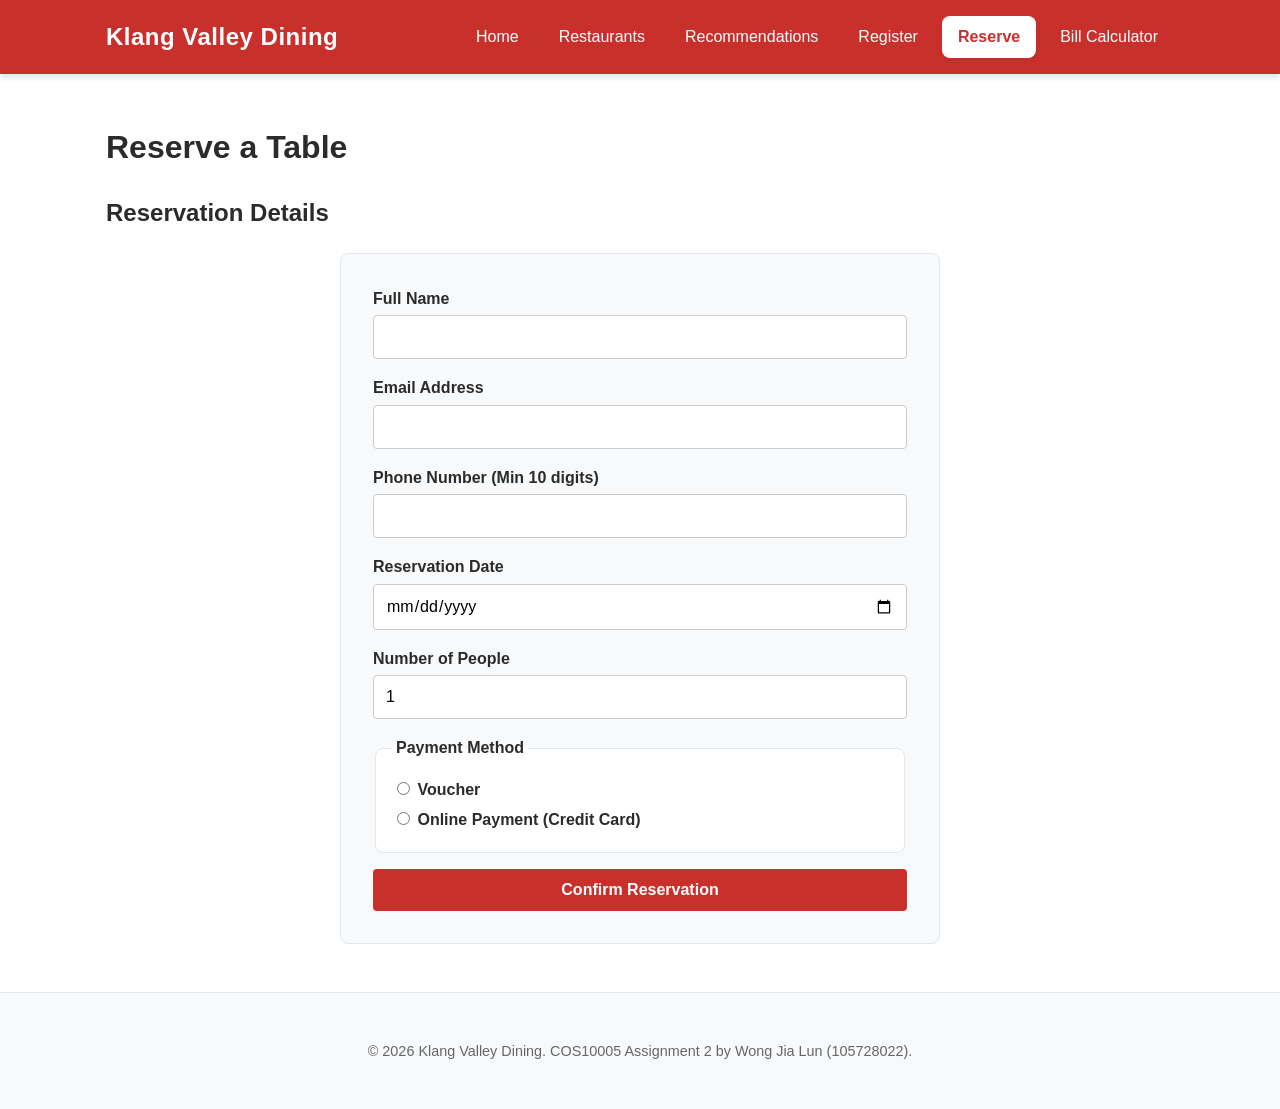
==== assignment2/reservation.html @ b59c60e5 "Assignment 2 for web development my website for assignment 2" ====
<!DOCTYPE html>
<html lang="en">
<head>
    <meta charset="utf-8">
    <meta name="viewport" content="width=device-width, initial-scale=1">
    <meta name="description" content="Secure your table at one of our top-rated restaurants with our easy online reservation form.">
    <title>Reservation | Klang Valley Dining</title>
    <!-- One external stylesheet shared by every page -->
    <link rel="stylesheet" href="css/style.css">
    <!-- One script file shared by every page; "defer" runs it after the HTML is parsed -->
    <script src="js/script.js" defer></script>
</head>
<body>

    <!-- ===== Shared header + navigation ===== -->
    <header class="site-header">
        <div class="header-inner">
            <div class="site-name">Klang Valley Dining</div>
            <nav aria-label="Main navigation">
                <ul class="nav-list">
                    <li><a href="index.html">Home</a></li>
                    <li><a href="restaurants.html">Restaurants</a></li>
                    <li><a href="recommend.html">Recommendations</a></li>
                    <li><a href="register.html">Register</a></li>
                    <li><a href="reservation.html" class="active">Reserve</a></li>
                    <li><a href="bill.html">Bill Calculator</a></li>
                </ul>
            </nav>
        </div>
    </header>

    <!-- ===== Page content ===== -->
    <main>
        <h1>Reserve a Table</h1>

        <section id="reservation-section">
            <h2>Reservation Details</h2>

  <form id="reservation-form">
    <!-- Required fields -->
    <div class="form-group">
        <label for="res-name">Full Name</label>
        <input type="text" id="res-name" name="name">
        <span id="res-name-error" class="error-message"></span>
    </div>

    <div class="form-group">
        <label for="res-email">Email Address</label>
        <input type="text" id="res-email" name="email">
        <span id="res-email-error" class="error-message"></span>
    </div>

    <div class="form-group">
        <label for="res-phone">Phone Number (Min 10 digits)</label>
        <input type="text" id="res-phone" name="phone">
        <span id="res-phone-error" class="error-message"></span>
    </div>

    <div class="form-group">
        <label for="res-date">Reservation Date</label>
        <input type="date" id="res-date" name="date">
        <span id="res-date-error" class="error-message"></span>
    </div>

    <div class="form-group">
        <label for="res-people">Number of People</label>
        <input type="number" id="res-people" name="people" min="1" value="1">
        <span id="res-people-error" class="error-message"></span>
    </div>

    <!-- Payment Selection -->
    <fieldset class="form-group">
        <legend>Payment Method</legend>
        <label><input type="radio" name="payment" value="voucher"> Voucher</label>
        <label><input type="radio" name="payment" value="online"> Online Payment (Credit Card)</label>
        <span id="res-payment-error" class="error-message" style="display:block;"></span>
    </fieldset>

    <!-- Voucher Section (Hidden by default) -->
    <div id="section-voucher" style="display: none;" class="form-group">
        <label for="res-voucher">12-Digit Voucher Code</label>
        <input type="text" id="res-voucher" name="voucher" placeholder="Enter 12-digit code">
    </div>

    <!-- Credit Card Section (Hidden by default) -->
    <div id="section-cc" style="display: none;" class="form-group">
        <label for="res-cc-type">Card Type</label>
        <select id="res-cc-type" name="cc-type">
            <option value="visa-mc">Visa / Mastercard</option>
            <option value="amex">American Express</option>
        </select>

        <label for="res-cc-number" style="margin-top: 10px;">Credit Card Number</label>
        <input type="text" id="res-cc-number" name="cc-number" placeholder="Digits only">
        <span id="res-cc-error" class="error-message"></span>
    </div>

    <button type="submit">Confirm Reservation</button>
</form>
        </section>
    </main>

    <!-- ===== Shared footer ===== -->
    <footer class="site-footer">
        <!-- Remember to update the TODOs with your Name and Student ID -->
        <p>&copy; 2026 Klang Valley Dining. COS10005 Assignment 2 by Wong Jia Lun (105728022).</p>
    </footer>

</body>
</html>
---- assignment2/css/style.css ----
/* ==========================================================================
   COS10005 Assignment 2 - style.css
   Author: TODO Your Name (TODO Student ID)

   Contents
   1. Design tokens (colours, spacing, fonts)
   2. Base / reset
   3. Layout helpers
   4. Header and navigation
   5. Footer
   6. Restaurant cards
   7. Forms and error messages
   8. Buttons
   9. Responsive: tablet (768px - 1023px)
   10. Responsive: mobile (767px and below)
   ========================================================================== */

/* 1. Design tokens ------------------------------------------------------- */
:root {
    /* Refined palette with high contrast for accessibility */
    --colour-text: #2b2b2b;
    --colour-text-muted: #666666;
    --colour-background: #ffffff;
    --colour-primary: #c9302c; /* Appetizing deep red */
    --colour-primary-hover: #ac2925;
    --colour-primary-text: #ffffff;
    --colour-surface: #f8f9fa; /* Light grey for sections/forms */
    --colour-border: #e2e8f0;
    --colour-error: #d9534f;
    
    /* Spacing and layout elements */
    --space-xs: 0.25rem;
    --space-s: 0.5rem;
    --space-m: 1rem;
    --space-l: 2rem;
    --space-xl: 3rem;
    
    /* Modern system font stack */
    --font-body: 'Segoe UI', Roboto, 'Helvetica Neue', Arial, sans-serif;
    --radius: 8px;
    --shadow-sm: 0 2px 4px rgba(0,0,0,0.05);
    --shadow-md: 0 4px 6px rgba(0,0,0,0.1);
    --transition: all 0.3s ease;
}

/* 2. Base / reset -------------------------------------------------------- */
* { /* Fixed the typo from '-' to '*' */
    box-sizing: border-box;
}

body {
    margin: 0;
    font-family: var(--font-body);
    font-size: 1rem;
    line-height: 1.6;
    color: var(--colour-text);
    background-color: var(--colour-background);
}

h1, h2, h3 {
    color: var(--colour-text);
    margin-top: 0;
}

img {
    max-width: 100%;
    height: auto;
    display: block;
}

/* 3. Layout helpers ------------------------------------------------------ */
main {
    max-width: 1100px;
    margin: 0 auto;
    padding: var(--space-xl) var(--space-m);
    min-height: 70vh; /* Keeps footer at bottom on short pages */
}

/* 4. Header and navigation ----------------------------------------------- */
.site-header {
    background-color: var(--colour-primary);
    color: var(--colour-primary-text);
    box-shadow: var(--shadow-md);
    position: sticky;
    top: 0;
    z-index: 100;
}

.header-inner {
    max-width: 1100px;
    margin: 0 auto;
    padding: var(--space-m);
    display: flex;
    flex-wrap: wrap;
    align-items: center;
    justify-content: space-between;
    gap: var(--space-m);
}

.site-name {
    margin: 0;
    font-size: 1.5rem;
    font-weight: 700;
    letter-spacing: 0.5px;
}

.nav-list {
    list-style: none;
    margin: 0;
    padding: 0;
    display: flex;
    flex-wrap: wrap;
    gap: var(--space-s);
}

.nav-list a {
    display: block;
    padding: var(--space-s) var(--space-m);
    color: var(--colour-primary-text);
    text-decoration: none;
    border-radius: var(--radius);
    transition: var(--transition);
    font-weight: 500;
}

.nav-list a:hover,
.nav-list a:focus {
    background-color: rgba(255, 255, 255, 0.15);
}

.nav-list a.active {
    background-color: var(--colour-primary-text);
    color: var(--colour-primary);
    font-weight: 700;
    box-shadow: var(--shadow-sm);
}

/* --- Hero Image Styles --- */
.hero-container {
    width: 100%;
    height: 400px; /* Constrains the height so text stays visible above the fold */
    border-radius: var(--radius);
    overflow: hidden;
    margin-bottom: var(--space-l);
    box-shadow: var(--shadow-md);
}

#hero-img {
    width: 100%;
    height: 100%;
    object-fit: cover; /* Crops the image to fit the container without squishing it */
    object-position: center; /* Keeps the focus on the center of the food */
}

/* 5. Footer -------------------------------------------------------------- */
.site-footer {
    background-color: var(--colour-surface);
    border-top: 1px solid var(--colour-border);
    padding: var(--space-l) var(--space-m);
    text-align: center;
    color: var(--colour-text-muted);
    font-size: 0.9rem;
}

/* 6. Restaurant cards ---------------------------------------------------- */
#results-container {
    display: grid;
    grid-template-columns: repeat(3, 1fr);
    gap: var(--space-l);
    margin-top: var(--space-l);
}

.restaurant-card {
    background-color: var(--colour-background);
    border: 1px solid var(--colour-border);
    border-radius: var(--radius);
    overflow: hidden;
    box-shadow: var(--shadow-sm);
    transition: var(--transition);
    display: flex;
    flex-direction: column;
}

.restaurant-card:hover {
    transform: translateY(-4px);
    box-shadow: var(--shadow-md);
    border-color: #d1d5db;
}

.restaurant-card img {
    width: 100%;
    height: 200px;
    object-fit: cover;
}

.restaurant-card-content {
    padding: var(--space-m);
    display: flex;
    flex-direction: column;
    flex-grow: 1;
}

.restaurant-card-content h3 {
    margin: 0 0 var(--space-xs) 0;
    font-size: 1.25rem;
}

.restaurant-card-content p {
    color: var(--colour-text-muted);
    margin: 0 0 var(--space-m) 0;
    flex-grow: 1;
}
.restaurant-list {
    display: grid;
    grid-template-columns: repeat(3, 1fr);
    gap: var(--space-l);
    margin-top: var(--space-l);
}

/* 7. Forms and error messages -------------------------------------------- */
form {
    background-color: var(--colour-surface);
    padding: var(--space-l);
    border-radius: var(--radius);
    border: 1px solid var(--colour-border);
    max-width: 600px;
    margin: 0 auto;
}

.form-group {
    margin-bottom: var(--space-m);
}

label {
    display: block;
    font-weight: 600;
    margin-bottom: var(--space-xs);
    color: var(--colour-text);
}

input[type="text"],
input[type="email"],
input[type="number"],
input[type="password"],
input[type="date"],
select {
    width: 100%;
    padding: 0.75rem;
    border: 1px solid #ccc;
    border-radius: 4px;
    font-family: inherit;
    font-size: 1rem;
    transition: var(--transition);
}

input:focus,
select:focus {
    border-color: var(--colour-primary);
    outline: none;
    box-shadow: 0 0 0 3px rgba(201, 48, 44, 0.15); /* Accessible focus ring */
}

fieldset {
    border: 1px solid var(--colour-border);
    border-radius: var(--radius);
    padding: var(--space-m);
    margin-bottom: var(--space-m);
    background-color: var(--colour-background);
}

legend {
    font-weight: bold;
    padding: 0 var(--space-xs);
    color: var(--colour-text);
}

.error-message {
    display: block;
    color: var(--colour-error);
    font-size: 0.85rem;
    margin-top: var(--space-xs);
    font-weight: 500;
}

/* 8. Buttons ------------------------------------------------------------- */
button, 
.btn {
    display: inline-block;
    background-color: var(--colour-primary);
    color: var(--colour-primary-text);
    padding: 0.75rem 1.5rem;
    border: none;
    border-radius: 4px;
    cursor: pointer;
    font-size: 1rem;
    font-weight: 600;
    text-decoration: none;
    text-align: center;
    transition: var(--transition);
    width: 100%;
}

button:hover, 
button:focus,
.btn:hover,
.btn:focus {
    background-color: var(--colour-primary-hover);
    transform: translateY(-1px);
}

/* Card buttons shouldn't span full width unless desired, override here */
.restaurant-card .btn {
    margin-top: auto;
}

/* 9. Responsive: tablet (768px - 1023px) --------------------------------- */
@media (min-width: 768px) and (max-width: 1023px) {
    #results-container,
    .restaurant-list {
        grid-template-columns: repeat(2, 1fr);
    }
}

/* 10. Responsive: mobile (767px and below) ------------------------------- */
@media (max-width: 767px) {
    .header-inner {
        flex-direction: column;
        align-items: stretch;
        text-align: center;
    }

    .site-name {
        margin-bottom: var(--space-s);
    }

    .site-header {
        position: static; /* This stops the header from sticking on phones */
    }

    .nav-list {
        flex-direction: column;
        width: 100%;
        gap: 0;
    }

    .nav-list a {
        border-radius: 0;
        border-bottom: 1px solid rgba(255,255,255,0.1);
        padding: var(--space-m);
    }

    .nav-list a:last-child {
        border-bottom: none;
    }

    #results-container,
    .restaurant-list {
        grid-template-columns: 1fr; /* Stacks to 1 column on phones */
    }

    form {
        padding: var(--space-m);
    }

    .hero-container {
        height: 250px; /* Shorter image on mobile screens */
    }
}
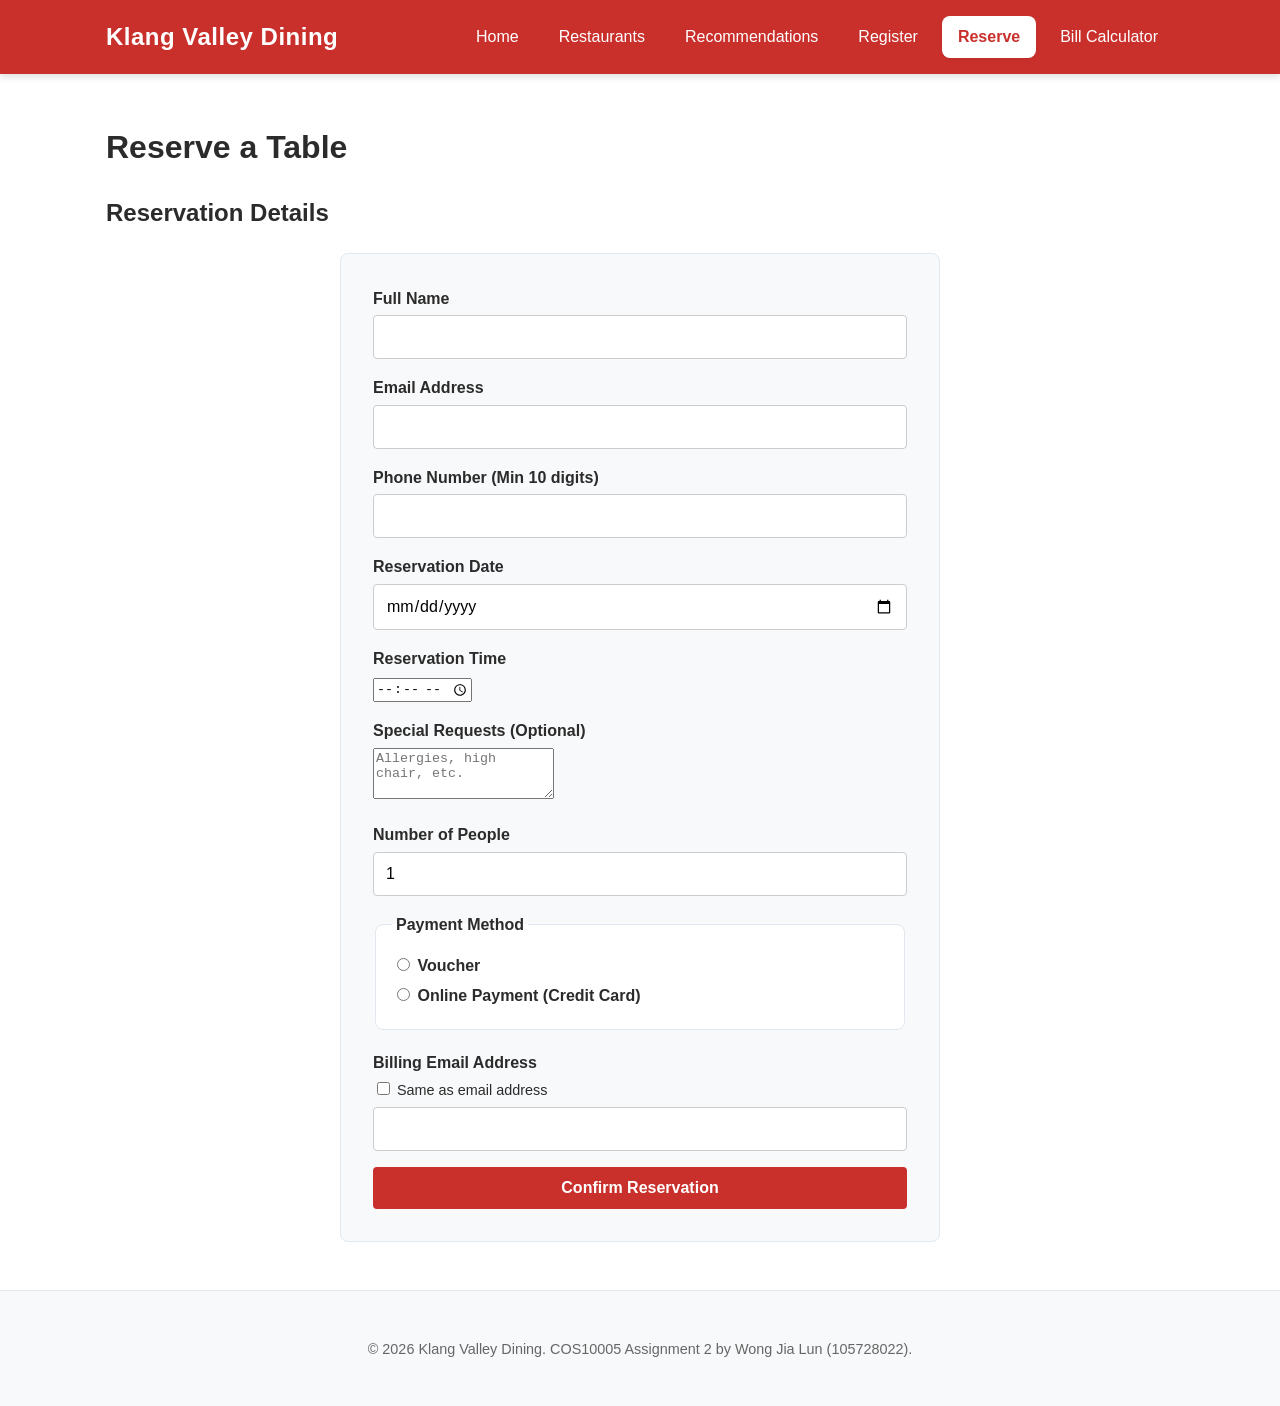
==== commit f4ebdb72: "changed some stuff" ====
--- a/assignment2/reservation.html
+++ b/assignment2/reservation.html
@@ -36,7 +36,7 @@
         <section id="reservation-section">
             <h2>Reservation Details</h2>
 
-  <form id="reservation-form">
+  <form id="reservation-form" action="http://mercury.swin.edu.au/it000000/cos10005/regtest.php" method="POST">
     <!-- Required fields -->
     <div class="form-group">
         <label for="res-name">Full Name</label>
@@ -60,6 +60,19 @@
         <label for="res-date">Reservation Date</label>
         <input type="date" id="res-date" name="date">
         <span id="res-date-error" class="error-message"></span>
+    </div>
+
+    <!-- Time Selection -->
+    <div class="form-group">
+        <label for="res-time">Reservation Time</label>
+        <input type="time" id="res-time" name="time">
+        <span id="res-time-error" class="error-message"></span>
+    </div>
+
+    <!-- Special Requests -->
+    <div class="form-group">
+        <label for="res-requests">Special Requests (Optional)</label>
+        <textarea id="res-requests" name="requests" rows="3" placeholder="Allergies, high chair, etc."></textarea>
     </div>
 
     <div class="form-group">
@@ -95,6 +108,16 @@
         <span id="res-cc-error" class="error-message"></span>
     </div>
 
+    <!-- Billing Email with Checkbox -->
+    <div class="form-group">
+        <label for="res-billing-email" style="margin-top: 20px;">Billing Email Address</label>
+        <label style="font-weight: normal; font-size: 0.9em; margin-bottom: 5px; display: block;">
+            <input type="checkbox" id="same-email-check"> Same as email address
+        </label>
+        <input type="text" id="res-billing-email" name="billing-email">
+        <span id="res-billing-email-error" class="error-message"></span>
+    </div>
+
     <button type="submit">Confirm Reservation</button>
 </form>
         </section>
--- a/assignment2/css/style.css
+++ b/assignment2/css/style.css
@@ -1,6 +1,5 @@
 /* ==========================================================================
    COS10005 Assignment 2 - style.css
-   Author: TODO Your Name (TODO Student ID)
 
    Contents
    1. Design tokens (colours, spacing, fonts)
